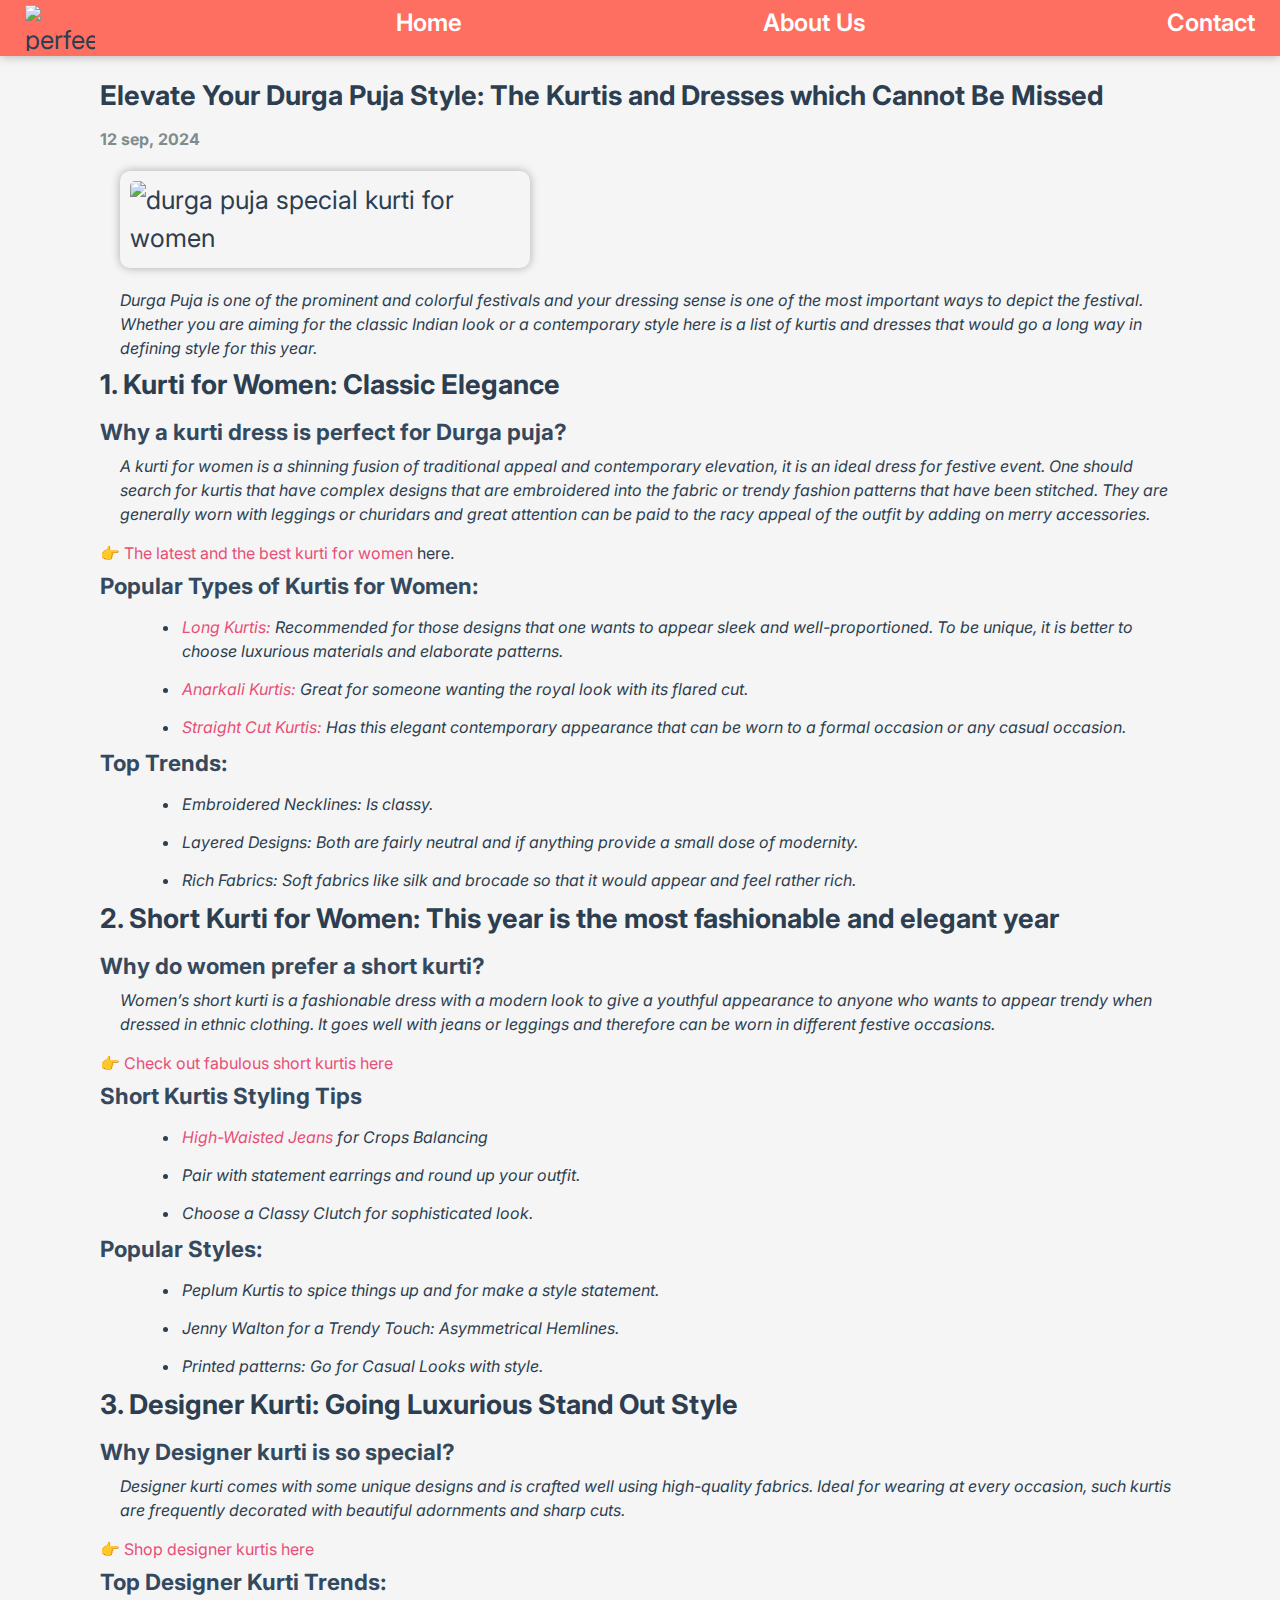
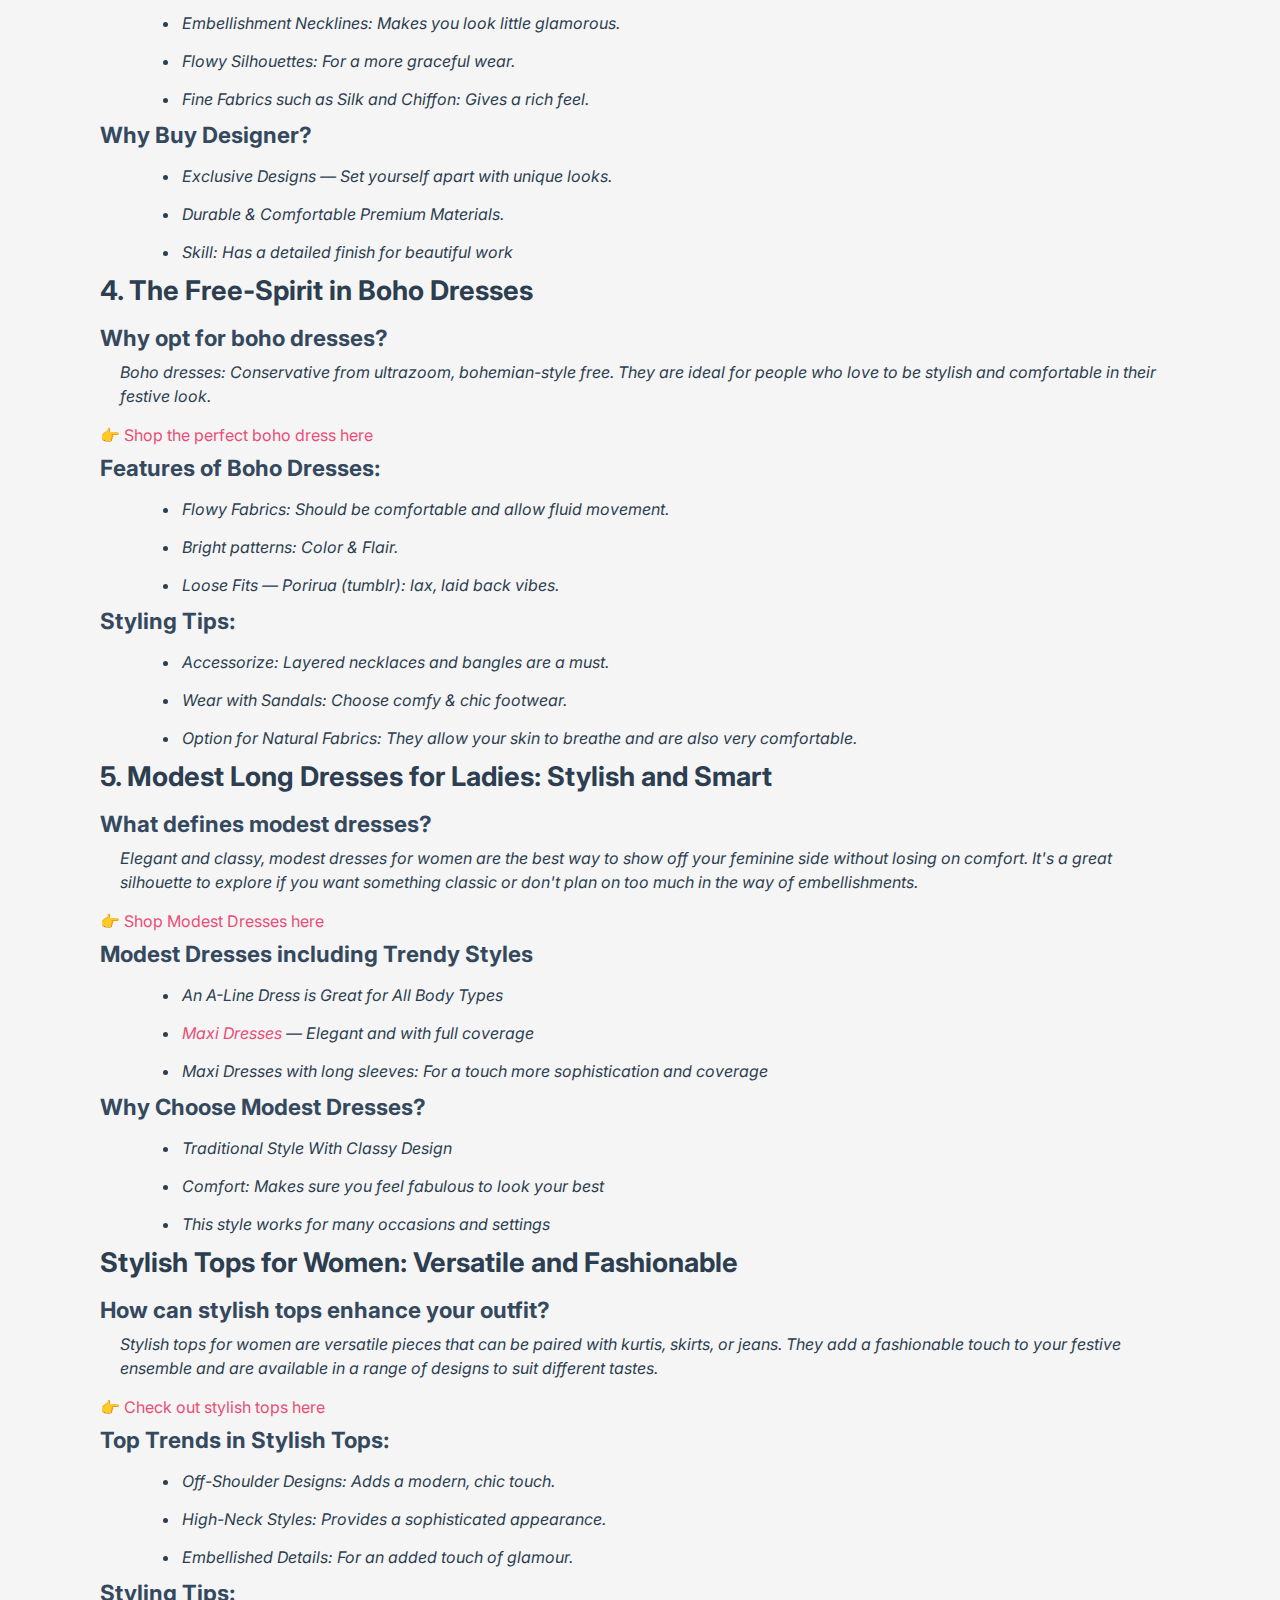
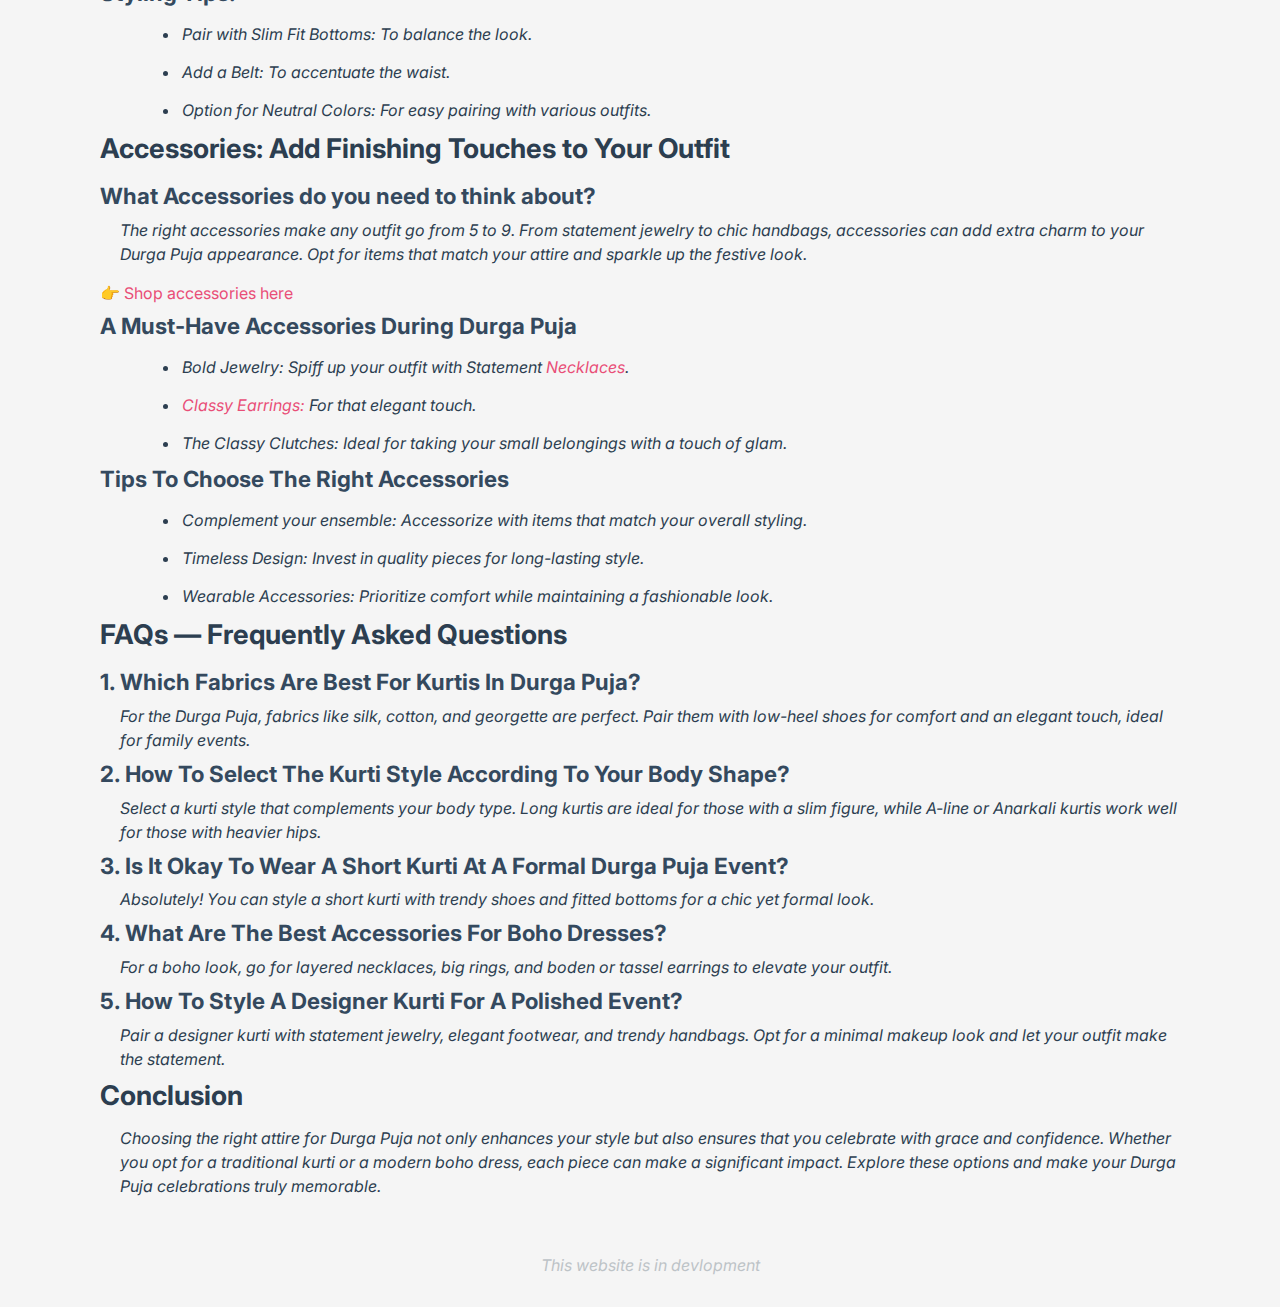
==== blog1.html @ 2bda9eda "Add files via upload" ====
<!DOCTYPE html>
<html lang="en">

<head>
  <meta charset="UTF-8">
  <meta http-equiv="X-UA-Compatible" content="IE=edge">
  <meta name="viewport" content="width=device-width, initial-scale=1.0">
  <title>Elevate Your Durga Puja Style: The Kurtis and Dresses which Cannot Be Missed</title>
  <!-- primary meta tags -->
  <meta name="title" content="Elevate Your Durga Puja Style: The Kurtis and Dresses which Cannot Be Missed">
  <meta name="description" content="Elevate Your Durga Puja Style: The Kurtis and Dresses which Cannot Be Missed">

  <!-- favicon -->
  <link rel="stylesheet" href="style.css">
  <link rel="shortcut icon" href="images/logo.jpg" type="image">
<link rel="canonical" href="https://www.perfeex.blog/elevate-your-durga-puja-style" />

<!-- keywords -->
<meta name="keywords" content="Durga Puja, kurtis, dresses, women fashion, ethnic wear, boho dresses">
  
  <script type="application/ld+json">
  {
  "@context": "https://schema.org",
  "@type": "Article",
  "headline": "Elevate Your Durga Puja Style: The Kurtis and Dresses which Cannot Be Missed",
  "alternativeHeadline": "Trending Kurtis and Dresses for Durga Puja 2024",
  "description": "Elevate Your Durga Puja Style with the latest Kurtis, Boho dresses, and ethnic wear. Explore must-have fashion trends for 2024.",
  "datePublished": "2024-09-12",
  "dateModified": "2024-09-12",
  "author": {
    "@type": "Person",
    "name": "Perfeex",
    "url": "https://www.perfeex.blog/author/perfeex"
  },
  "publisher": {
    "@type": "Organization",
    "name": "Perfeex",
    "logo": {
      "@type": "ImageObject",
      "url": "https://www.perfeex.blog/images/logo.jpg",
      "width": 600,
      "height": 60
    }
  },
  "mainEntityOfPage": {
    "@type": "WebPage",
    "@id": "https://www.perfeex.blog/elevate-your-durga-puja-style"
  },
  "image": {
    "@type": "ImageObject",
    "url": "https://www.perfeex.blog/images/p1.jpg",
    "width": 800,
    "height": 600
  },
  "articleSection": "Women's Fashion",
  "wordCount": "2000",
  "keywords": "Durga Puja, kurtis, dresses, ethnic wear, women's fashion, festive clothing, boho dresses",
  "inLanguage": "en",
  "about": {
    "@type": "Thing",
    "name": "Women's Fashion during Durga Puja"
  },
  "mentions": [
    {
      "@type": "Product",
      "name": "Kurti for Women",
      "url": "https://amzn.to/3MEEr60"
    },
    {
      "@type": "Product",
      "name": "Long Kurtis",
      "url": "https://amzn.to/3ZhPXvo"
    },
    {
      "@type": "Product",
      "name": "Anarkali Kurtis",
      "url": "https://amzn.to/3AVS91E"
    },
    {
      "@type": "Product",
      "name": "Straight Cut Kurtis",
      "url": "https://amzn.to/3zeKcUU"
    },
    {
      "@type": "Product",
      "name": "Short Kurtis",
      "url": "https://amzn.to/3AYWG3m"
    },
    {
      "@type": "Product",
      "name": "Boho Dress",
      "url": "https://amzn.to/3z2knY9"
    },
    {
      "@type": "Product",
      "name": "Designer Kurtis",
      "url": "https://amzn.to/4ghS8W2"
    },
    {
      "@type": "Product",
      "name": "Stylish Tops",
      "url": "https://amzn.to/4ejt0w6"
    }
  ],
  "potentialAction": {
    "@type": "ReadAction",
    "target": [
      "https://www.perfeex.blog/elevate-your-durga-puja-style"
    ]
  },
  "citation": {
    "@type": "CreativeWork",
    "url": "https://www.perfeex.blog/fashion-trends"
  }
}

</script>
</head>

<body>
  <!-- header -->
  <section id="header">
    <img src="images/logo.jpg" alt="perfeex logo" />
    <a href="index.html">Home</a>
    <a href="about.html">About Us</a>
<a href="contact.html">Contact</a>
  </section>
  
  
  <section id="post">
    <h1>Elevate Your Durga Puja Style: The Kurtis and Dresses which Cannot Be Missed</h1>
    <h5>12 sep, 2024</h5>
    
    <div class="img-container">
      <img src="images/p1.jpg" alt="durga puja special kurti for women"/>
    </div>
    
    <p>Durga Puja is one of the prominent and colorful festivals and your dressing sense is one of the most important
      ways to depict the festival. Whether you are aiming for the classic Indian look or a contemporary style here is a
      list of kurtis and dresses that would go a long way in defining style for this year.</p>
    
    <h1>1. Kurti for Women: Classic Elegance</h1>
    <h2>Why a kurti dress is perfect for Durga puja? </h2>
    <p>A kurti for women is a shinning fusion of traditional appeal and contemporary elevation, it is an ideal dress for
      festive event. One should search for kurtis that have complex designs that are embroidered into the fabric or
      trendy fashion patterns that have been stitched. They are generally worn with leggings or churidars and great
      attention can be paid to the racy appeal of the outfit by adding on merry accessories.</p>
    <span><a href="https://amzn.to/3MEEr60">👉 The latest and the best kurti for women</a> here.</span>
    <h2>Popular Types of Kurtis for Women:</h2>
    <ul>
      <li><a href="https://amzn.to/3ZhPXvo">Long Kurtis:</a> Recommended for those designs that one wants to appear sleek and well-proportioned. To be unique,
        it is better to choose luxurious materials and elaborate patterns. </li>
      <li><a href="https://amzn.to/3AVS91E">Anarkali Kurtis:</a> Great for someone wanting the royal look with its flared cut. </li>
      <li><a href="https://amzn.to/3zeKcUU">Straight Cut Kurtis:</a> Has this elegant contemporary appearance that can be worn to a formal occasion or any
        casual occasion.</li>
    </ul>
    <h2>Top Trends:</h2>
    <ul>
      <li>Embroidered Necklines: Is classy.</li>
      <li>Layered Designs: Both are fairly neutral and if anything provide a small dose of modernity.</li>
      <li>Rich Fabrics: Soft fabrics like silk and brocade so that it would appear and feel rather rich.</li>
    </ul>
    <h1>2. Short Kurti for Women: This year is the most fashionable and elegant year</h1>
    <h2>Why do women prefer a short kurti?</h2>
    <p>Women’s short kurti is a fashionable dress with a modern look to give a youthful appearance to anyone who wants
      to appear trendy when dressed in ethnic clothing. It goes well with jeans or leggings and therefore can be worn in
      different festive occasions. </p>
    <span><a href="https://amzn.to/3AYWG3m"> 👉 Check out fabulous short kurtis here</a></span>
    <h2>Short Kurtis Styling Tips</h2>
    <ul>
      <li><a href="https://amzn.to/3B1kELp">High-Waisted Jeans</a> for Crops Balancing</li>
      <li>Pair with statement earrings and round up your outfit.</li>
      <li>Choose a Classy Clutch for sophisticated look.</li>
    </ul>
    <h2>Popular Styles:</h2>
    <ul>
      <li>Peplum Kurtis to spice things up and for make a style statement.</li>
      <li>Jenny Walton for a Trendy Touch: Asymmetrical Hemlines.</li>
      <li>Printed patterns: Go for Casual Looks with style.</li>
    </ul>
    
    <h1>3. Designer Kurti: Going Luxurious Stand Out Style</h1>
    <h2>Why Designer kurti is so special?</h2>
    <p>Designer kurti comes with some unique designs and is crafted well using high-quality fabrics. Ideal for wearing
      at every occasion, such kurtis are frequently decorated with beautiful adornments and sharp cuts.</p>
    <span><a href="https://amzn.to/4ghS8W2">👉 Shop designer kurtis here</a></span>
    <h2>Top Designer Kurti Trends:</h2>
    <ul>
      <li>Embellishment Necklines: Makes you look little glamorous.</li>
      <li>Flowy Silhouettes: For a more graceful wear.</li>
      <li>Fine Fabrics such as Silk and Chiffon: Gives a rich feel.</li>
    </ul>
    <h2>Why Buy Designer?</h2>
    <ul>
      <li>Exclusive Designs — Set yourself apart with unique looks.</li>
      <li>Durable & Comfortable Premium Materials.</li>
      <li>Skill: Has a detailed finish for beautiful work</li>
    </ul>
    
    <h1>4. The Free-Spirit in Boho Dresses</h1>
    <h2>Why opt for boho dresses?</h2>
    <p>Boho dresses: Conservative from ultrazoom, bohemian-style free. They are ideal for people who love to be stylish
      and comfortable in their festive look.</p>
    <span><a href="https://amzn.to/3z2knY9"> 👉 Shop the perfect boho dress here</a></span>
    <h2>Features of Boho Dresses:</h2>
    <ul>
      <li>Flowy Fabrics: Should be comfortable and allow fluid movement.</li>
      <li>Bright patterns: Color & Flair.</li>
      <li>Loose Fits — Porirua (tumblr): lax, laid back vibes.</li>
    </ul>
    <h2>Styling Tips:</h2>
    <ul>
      <li>Accessorize: Layered necklaces and bangles are a must.</li>
      <li>Wear with Sandals: Choose comfy & chic footwear.</li>
      <li>Option for Natural Fabrics: They allow your skin to breathe and are also very comfortable.</li>
    </ul>
    
    <h1>5. Modest Long Dresses for Ladies: Stylish and Smart</h1>
    <h2>What defines modest dresses?</h2>
    <p>Elegant and classy, modest dresses for women are the best way to show off your feminine side without losing on
      comfort. It's a great silhouette to explore if you want something classic or don't plan on too much in the way of
      embellishments.</p>
    <span><a href="https://amzn.to/3MJcHgg">👉 Shop Modest Dresses here</a></span>
    <h2>Modest Dresses including Trendy Styles</h2>
    <ul>
      <li>An A-Line Dress is Great for All Body Types</li>
      <li><a href="https://amzn.to/4gjMSRx">Maxi Dresses</a> — Elegant and with full coverage</li>
      <li>Maxi Dresses with long sleeves: For a touch more sophistication and coverage</li>
    </ul>
    
    <h2>Why Choose Modest Dresses?</h2>
    <ul>
      <li>Traditional Style With Classy Design</li>
      <li>Comfort: Makes sure you feel fabulous to look your best</li>
      <li>This style works for many occasions and settings</li>
    </ul>
    
    <h1>Stylish Tops for Women: Versatile and Fashionable</h1>
    
    <h2>How can stylish tops enhance your outfit?</h2>
    <p>Stylish tops for women are versatile pieces that can be paired with kurtis, skirts, or jeans. They add a
      fashionable touch to your festive ensemble and are available in a range of designs to suit different tastes.</p>
    
    <span><a href="https://amzn.to/4ejt0w6">👉 Check out stylish tops here</a></span>
    
    <h2>Top Trends in Stylish Tops:</h2>
    <ul>
      <li>Off-Shoulder Designs: Adds a modern, chic touch.</li>
      <li>High-Neck Styles: Provides a sophisticated appearance.</li>
      <li>Embellished Details: For an added touch of glamour.</li>
    </ul>
    
    <h2>Styling Tips:</h2>
    <ul>
      <li>Pair with Slim Fit Bottoms: To balance the look.</li>
      <li>Add a Belt: To accentuate the waist.</li>
      <li>Option for Neutral Colors: For easy pairing with various outfits.</li>
    </ul>
    
    <h1>Accessories: Add Finishing Touches to Your Outfit</h1>
    
    <h2>What Accessories do you need to think about?</h2>
    <p>The right accessories make any outfit go from 5 to 9. From statement jewelry to chic handbags, accessories can
      add extra charm to your Durga Puja appearance. Opt for items that match your attire and sparkle up the festive
      look.</p>
    
    <span><a href="https://amzn.to/47pH3Ov">👉 Shop accessories here</a></span>
    
    <h2>A Must-Have Accessories During Durga Puja</h2>
    <ul>
      <li>Bold Jewelry: Spiff up your outfit with Statement <a href="https://amzn.to/3zkZKGs">Necklaces</a>.</li>
      <li><a href="">Classy Earrings:</a> For that elegant touch.</li>
      <li>The Classy Clutches: Ideal for taking your small belongings with a touch of glam.</li>
    </ul>
    
    <h2>Tips To Choose The Right Accessories</h2>
    <ul>
      <li>Complement your ensemble: Accessorize with items that match your overall styling.</li>
      <li>Timeless Design: Invest in quality pieces for long-lasting style.</li>
      <li>Wearable Accessories: Prioritize comfort while maintaining a fashionable look.</li>
    </ul>
    
    <h1>FAQs — Frequently Asked Questions</h1>
    
    <h2>1. Which Fabrics Are Best For Kurtis In Durga Puja?</h2>
    <p>For the Durga Puja, fabrics like silk, cotton, and georgette are perfect. Pair them with low-heel shoes for comfort and an elegant touch, ideal for family events.</p>
    
    <h2>2. How To Select The Kurti Style According To Your Body Shape?</h2>
    <p>Select a kurti style that complements your body type. Long kurtis are ideal for those with a slim figure, while
      A-line or Anarkali kurtis work well for those with heavier hips.</p>
    
    <h2>3. Is It Okay To Wear A Short Kurti At A Formal Durga Puja Event?</h2>
    <p>Absolutely! You can style a short kurti with trendy shoes and fitted bottoms for a chic yet formal look.</p>
    
    <h2>4. What Are The Best Accessories For Boho Dresses?</h2>
    <p>For a boho look, go for layered necklaces, big rings, and boden or tassel earrings to elevate your outfit.</p>
    
    <h2>5. How To Style A Designer Kurti For A Polished Event?</h2>
    <p>Pair a designer kurti with statement jewelry, elegant footwear, and trendy handbags. Opt for a minimal makeup
      look and let your outfit make the statement.</p>
    
    <h1>Conclusion</h1>
    <p>Choosing the right attire for Durga Puja not only enhances your style but also ensures that you celebrate with grace and confidence. Whether you opt for a traditional kurti or a modern boho dress, each piece can make a significant impact. Explore these options and make your Durga Puja celebrations truly memorable.</p>
  </section>
  
  <div class="notice">
    <p>This website is in devlopment</p>
  </div>
  
</body>

</html>
---- style.css ----
@import url('https://fonts.googleapis.com/css2?family=Inter:ital,opsz,wght@0,14..32,100..900;1,14..32,100..900&display=swap');

/* default */
h1 {
  font-size: 1.7rem;
  align-self: flex-start;
  color: #2C3E50; /* dark blue-grey */
  margin-bottom: 10px;
}

h2 {
  font-size: 1.4rem;
  color: #34495E; /* muted blue-grey */
  margin-bottom: 5px;
}

h5 {
  color: #7F8C8D; /* cool grey */
  font-size: 1rem;
  align-self: flex-start;
  margin-bottom: 10px;
}

p {
  font-size: 1rem;
  margin-bottom: 5px;
  font-style: italic;
  padding-left: 20px;
}

span {
  font-size: 1rem;
}

#post {
  padding: 20px 100px;
}
#post .img-container{
  display: flex;
  justify-content: center;
  border-radius: 10px;
  box-shadow: 0 0 10px rgba(0, 0, 0, 0.3);
  padding: 10px;
  max-width: 410px;
  right: -100%;
  margin: 20px;
}
#post .img-container img{
  max-width: 400px;
  border-radius: 5px;
}
#post ul {
  list-style-type: disc;
  margin-left: 80px;
}

#post ul li {
  font-size: 1rem;
  font-style: italic;
  padding: 7px 2px;
}

a {
  color: #E94E77; /* bright pink */
  text-decoration: none;
}

/* main page */
* {
  padding: 0;
  margin: 0;
  box-sizing: border-box;
}

body {
  background-color: #F5F5F5; /* very light grey */
  color: #2C3E50; /* dark blue-grey */
  font-size: 1.6rem;
  line-height: 1.5;
  font-family: 'Inter', sans-serif;
}

#header {
  width: 100%;
  display: flex;
  text-align: center;
  justify-content: space-between;
  padding: 5px 25px;
  box-shadow: 0 0 10px rgba(0, 0, 0, 0.3);
  background-color: #FF6F61; /* coral */
}

#header img {
  width: 70px;
  height: 46px;
  display: inline-block;
}

#header a {
  text-decoration: none;
  color: #FFFFFF; /* white */
  font-size: 1.5rem;
  font-weight: 600;
}

.notice {
  text-align: center;
  align-items: center;
  margin: 30px 0;
  color: #BDC3C7; /* light grey */
}

#posts {
  width: 100%;
  padding: 10px 10px;
  display: flex;
  flex-direction: row;
  align-items: center;
  justify-content: space-between;
  flex-wrap: wrap;
}

#posts .container {
  width: 48%;
  display: flex;
  flex-direction: column;
  align-items: center;
  justify-content: space-between;
  padding: 10px 10px;
  margin: 10px;
  background-color: #FFFFFF; /* white */
  box-shadow: 0 0 10px rgba(0, 0, 0, 0.2);
  border-radius: 5px;
}

#posts .container img {
  width: 100%;
  margin-bottom: 10px;
  border-radius: 2px;
}

#posts .container p {
  font-size: 1.3rem;
  align-self: flex-start;
  color: #7F8C8D; /* cool grey */
  margin-bottom: 10px;
}

#posts .container span {
  display: inline-block;
  margin-right: 10px;
  font-size: 1.3rem;
}

#posts .container span a {
  text-decoration: none;
  color: #E94E77; /* bright pink */
}

@media only screen and (max-width: 830px) {
  #posts .container {
    width: 100%;
  }
  #post {
  padding: 20px 50px;
}
}

/* footer */
footer {
  width: 100%;
  padding: 10px;
  background-color: #F39C12; /* vibrant orange */
  color: white;
  text-align: center;
}
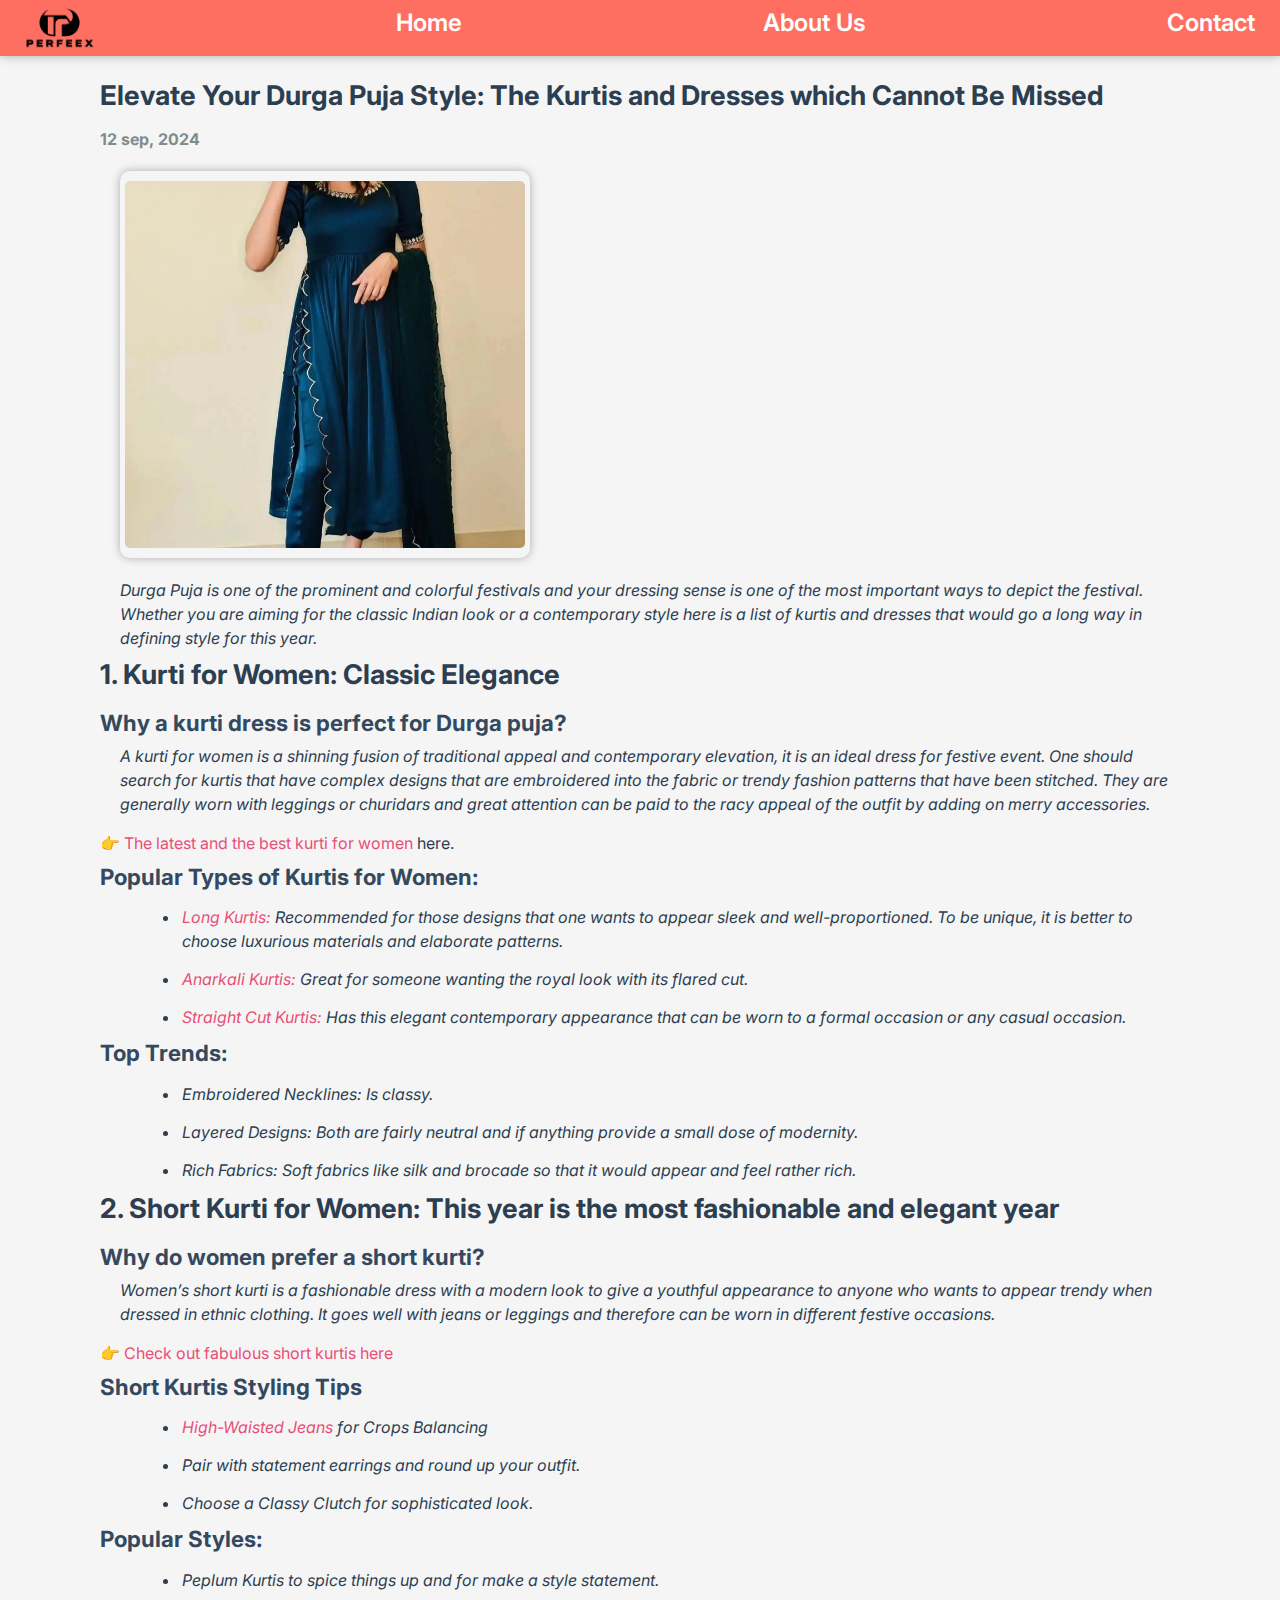
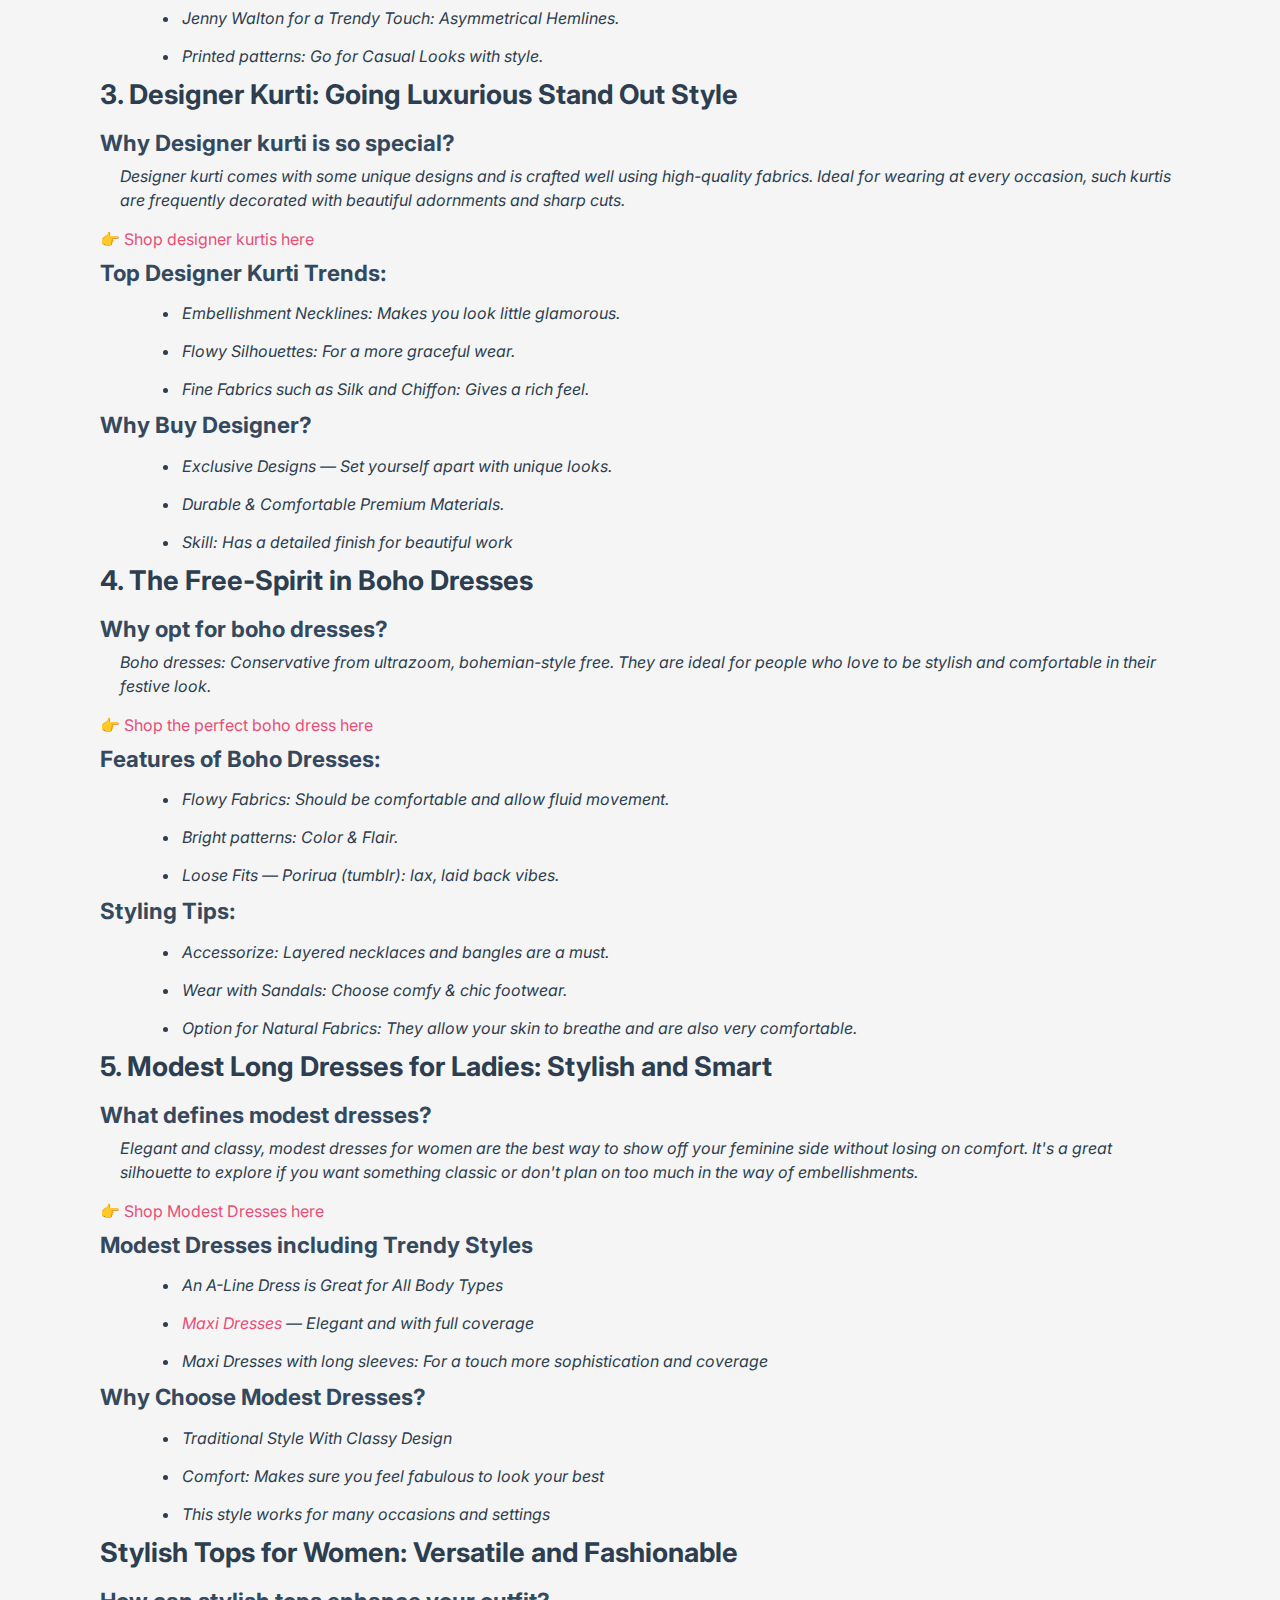
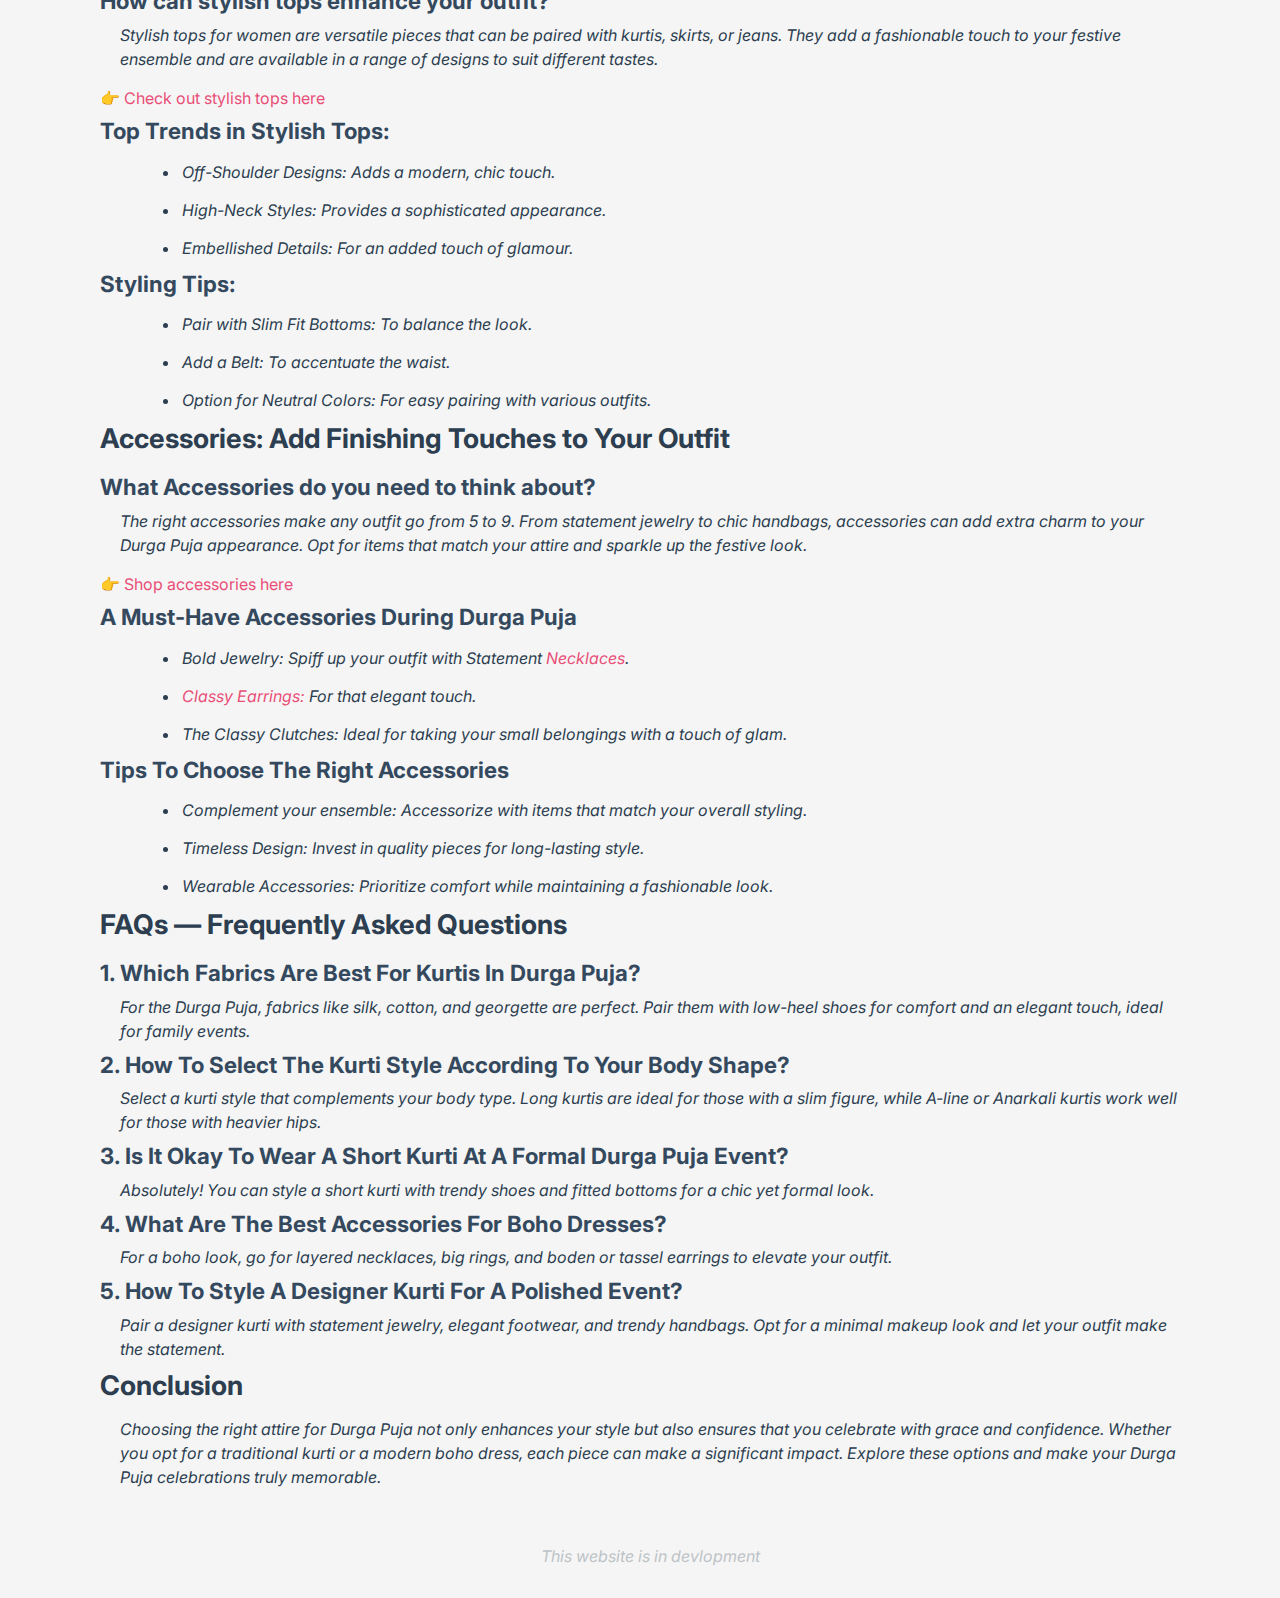
==== commit 4f12a633: "Update blog1.html" ====
--- a/blog1.html
+++ b/blog1.html
@@ -13,7 +13,7 @@
   <!-- favicon -->
   <link rel="stylesheet" href="style.css">
   <link rel="shortcut icon" href="images/logo.jpg" type="image">
-<link rel="canonical" href="https://www.perfeex.blog/elevate-your-durga-puja-style" />
+<link rel="canonical" href="https://www.perfeex.blog/blog1" />
 
 <!-- keywords -->
 <meta name="keywords" content="Durga Puja, kurtis, dresses, women fashion, ethnic wear, boho dresses">
@@ -43,8 +43,8 @@
     }
   },
   "mainEntityOfPage": {
+    "@id": "https://www.perfeex.blog/blog1"
     "@type": "WebPage",
-    "@id": "https://www.perfeex.blog/elevate-your-durga-puja-style"
   },
   "image": {
     "@type": "ImageObject",
@@ -105,12 +105,12 @@
   "potentialAction": {
     "@type": "ReadAction",
     "target": [
-      "https://www.perfeex.blog/elevate-your-durga-puja-style"
+      "https://www.perfeex.blog/blog11"
     ]
   },
   "citation": {
     "@type": "CreativeWork",
-    "url": "https://www.perfeex.blog/fashion-trends"
+    "url": "https://www.perfeex.blog/blog1"
   }
 }
 
@@ -309,4 +309,4 @@
   
 </body>
 
-</html>+                                                                        </html>
